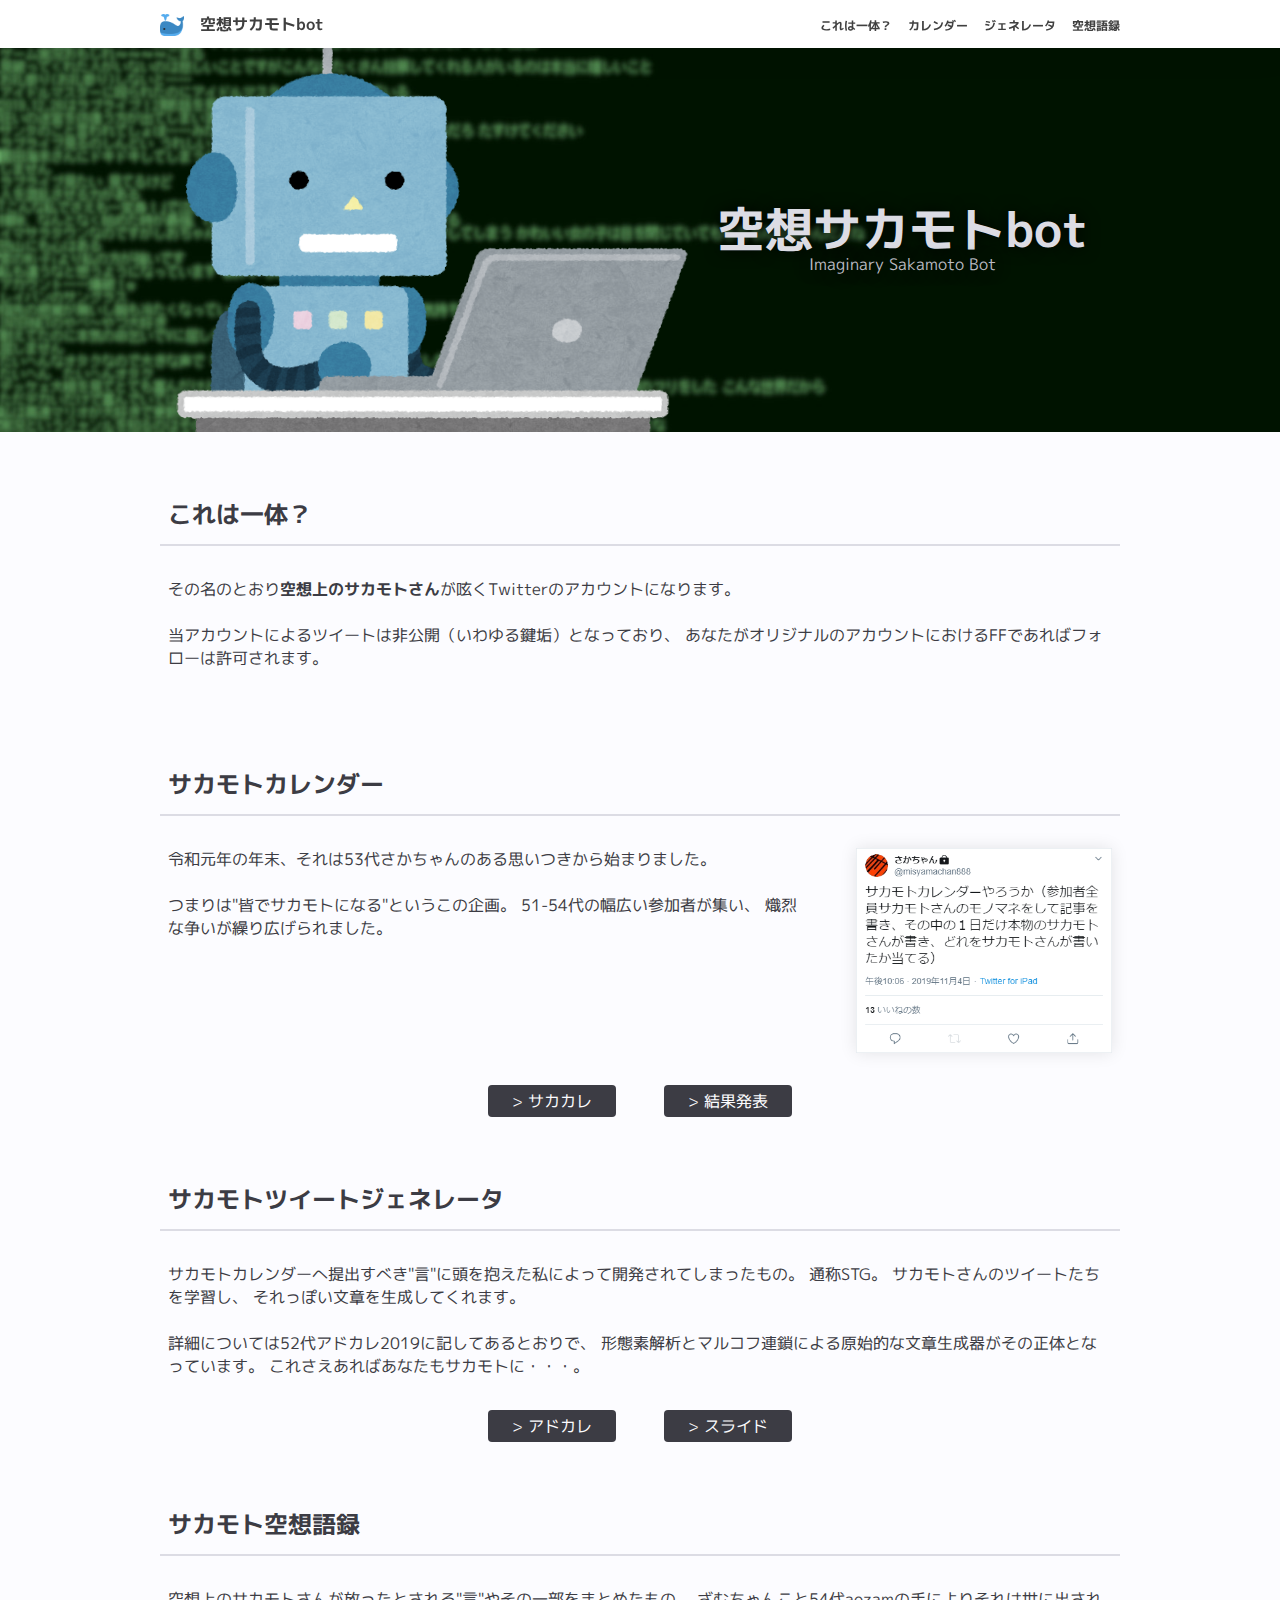
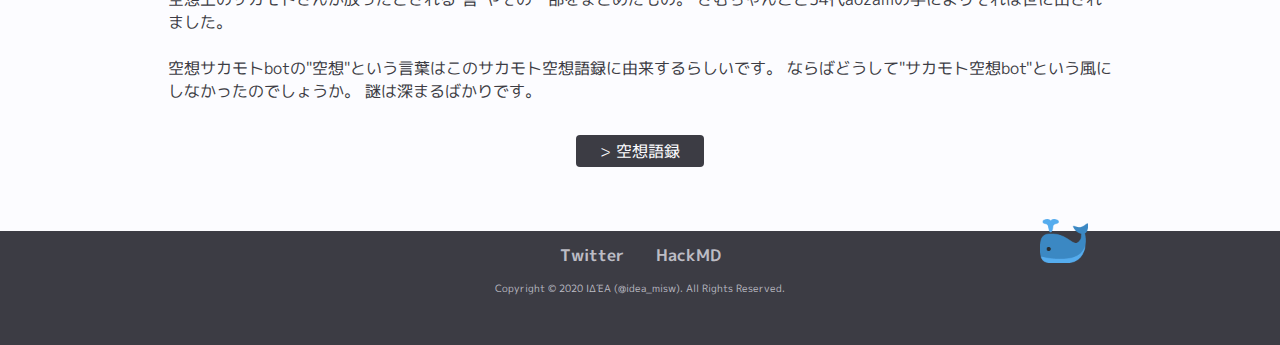
==== docs/index.html @ 8b53bc73 "Add docs directory" ====
<!DOCTYPE html>
<html lang="ja">

<head>
    <meta charset="utf-8">
    <meta name="viewport" content="width=device-width, initial-scale=1">
    <title>空想サカモトbot</title>
    <link rel="icon" href="favicon.ico">
    <link rel="stylesheet" href="style.css">
</head>

<body class="page">
    <div class="page__inner">
        <header class="header page__header">
            <div class="header__inner">
                <h1 class="logo header__logo">
                    <img class="logo__image" src="img/spouting_whale.png">
                    <span class="logo__text">空想サカモトbot</span>
                </h1>
                <nav class="menu header__menu">
                    <input type="checkbox" id="checkbox" class="menu__checkbox">
                    <label for="checkbox" class="button menu__button">
                        <span class="button__bar"></span>
                    </label>
                    <ul class="menu__list">
                        <li class="menu__item">
                            <a href="#overview" class="menu__link">これは一体？</a>
                        </li>
                        <li class="menu__item">
                            <a href="#calendar" class="menu__link">カレンダー</a>
                        </li>
                        <li class="menu__item">
                            <a href="#generator" class="menu__link">ジェネレータ</a>
                        </li>
                        <li class="menu__item">
                            <a href="#sayings" class="menu__link">空想語録</a>
                        </li>
                    </ul>
                </nav>
            </div>
        </header>
        <main class="main page__main">
            <div class="main__inner">
                <aside class="hero main__hero">
                    <div class="hero__inner">
                        <p class="title hero__title">
                            <span class="title__ja">空想サカモトbot</span><br>
                            <span class="title__en">Imaginary Sakamoto Bot</span>
                        </p>
                        <figure class="robot hero__image">
                            <img src="img/robot.png" class="robot__image">
                        </figure>
                    </div>
                </aside>
                <article class="article main__article">
                    <div class="article__inner">
                        <section id="overview" class="section article__section">
                            <div class="section__inner">
                                <h1 class="section__heading">これは一体？</h1>
                                <div class="content section__content">
                                    <p class="content__text">
                                        その名のとおり<b>空想上のサカモトさん</b>が呟くTwitterのアカウントになります。<br>
                                        <br>
                                        当アカウントによるツイートは非公開（いわゆる鍵垢）となっており、
                                        あなたがオリジナルのアカウントにおけるFFであればフォローは許可されます。
                                    </p>
                                </div>
                            </div>
                        </section>
                        <section id="calendar" class="section article__section">
                            <div class="section__inner">
                                <h1 class="section__heading">サカモトカレンダー</h1>
                                <div class="content section__content">
                                    <p class="content__text">
                                        令和元年の年末、それは53代さかちゃんのある思いつきから始まりました。<br>
                                        <br>
                                        つまりは"皆でサカモトになる"というこの企画。
                                        51-54代の幅広い参加者が集い、
                                        熾烈な争いが繰り広げられました。
                                    </p>
                                    <figure class="screenshot content__image">
                                        <img src="img/screenshot.png" class="screenshot__image">
                                    </figure>
                                </div>
                                <div class="external section__external">
                                    <ul class="external__list">
                                        <li class="external__item">
                                            <a href="https://adventar.org/calendars/4124" target="_blank"
                                                rel="noopener noreferrer" class="external__link">> サカカレ</a>
                                        </li>
                                        <li class="external__item">
                                            <a href="https://hackmd.io/@tDXhDauJRa-w18jv5uZifA/ryaR5uPkU"
                                                target="_blank" rel="noopener noreferrer" class="external__link">>
                                                結果発表</a>
                                        </li>
                                    </ul>
                                </div>
                            </div>
                        </section>
                        <section id="generator" class="section article__section">
                            <div class="section__inner">
                                <h1 class="section__heading">サカモトツイートジェネレータ</h1>
                                <div class="content section__content">
                                    <p class="content__text">
                                        サカモトカレンダーへ提出すべき"言"に頭を抱えた私によって開発されてしまったもの。
                                        通称STG。
                                        サカモトさんのツイートたちを学習し、
                                        それっぽい文章を生成してくれます。<br>
                                        <br>
                                        詳細については52代アドカレ2019に記してあるとおりで、
                                        形態素解析とマルコフ連鎖による原始的な文章生成器がその正体となっています。
                                        これさえあればあなたもサカモトに・・・。
                                    </p>
                                </div>
                                <div class="external section__external">
                                    <ul class="external__list">
                                        <li class="external__item">
                                            <a href="https://hackmd.io/@UYg3xdmCSoOf6eSi_ZPkug/Skpua809S"
                                                target="_blank" rel="noopener noreferrer" class="external__link">>
                                                アドカレ</a>
                                        </li>
                                        <li class="external__item">
                                            <a href="https://speakerdeck.com/idea_misw/sakamoto-tweet-generator"
                                                target="_blank" rel="noopener noreferrer" class="external__link">>
                                                スライド</a>
                                        </li>
                                    </ul>
                                </div>
                            </div>
                        </section>
                        <section id="sayings" class="section article__section">
                            <div class="section__inner">
                                <h1 class="section__heading">サカモト空想語録</h1>
                                <div class="content section__content">
                                    <p class="content__text">
                                        空想上のサカモトさんが放ったとされる"言"やその一部をまとめたもの。
                                        ざむちゃんこと54代aozamの手によりそれは世に出されました。<br>
                                        <br>
                                        空想サカモトbotの"空想"という言葉はこのサカモト空想語録に由来するらしいです。
                                        ならばどうして"サカモト空想bot"という風にしなかったのでしょうか。
                                        謎は深まるばかりです。
                                    </p>
                                </div>
                                <div class="section__external">
                                    <ul class="external__list">
                                        <li class="external__item">
                                            <a href="https://hackmd.io/@aozam/rkFHa6HaB" target="_blank"
                                                rel="noopener noreferrer" class="external__link">> 空想語録</a>
                                        </li>
                                    </ul>
                                </div>
                            </div>
                        </section>
                    </div>
                </article>
            </div>
        </main>
        <footer class="footer page__footer">
            <div class="footer__inner">
                <p class="top footer__top">
                    <a href="#top" class="top__link"><img class="top__image" src="img/spouting_whale.png"></a>
                </p>
                <div class="service footer__service">
                    <ul class="service__list">
                        <li class="service__item">
                            <a href="https://twitter.com/bot_sakamo" target="_blank" rel="noopener noreferrer"
                                class="service__link">Twitter</a>
                        </li>
                        <li class="service__item">
                            <a href="https://hackmd.io/@UYg3xdmCSoOf6eSi_ZPkug/HyITdZOxI" target="_blank"
                                rel="noopener noreferrer" class="service__link">HackMD</a>
                        </li>
                    </ul>
                </div>
                <p class="copyright footer__copyright">
                    <small class="copyright__text">Copyright © 2020 ΙΔΈΑ (@idea_misw). All Rights Reserved.</small>
                </p>
            </div>
        </footer>
    </div>
</body>

</html>
---- docs/style.css ----
@import url('https://fonts.googleapis.com/css2?family=M+PLUS+1p:wght@100;300;400;500;700;800;900&display=swap');



article,
aside,
body,
div,
figure,
footer,
h1,
h2,
header,
html,
main,
nav,
p,
section,
ul {
    border: 0;
    font-size: 100%;
    font-weight: normal;
    margin: 0;
    padding: 0;
}

a {
    text-decoration: none;
}

html {
    scroll-behavior: smooth;
}

img {
    display: block;
}

li {
    display: block;
    list-style: none;
}



.page {
    font-family: "M PLUS 1p", sans-serif;
}

.page__inner {
    display: flex;
    flex-direction: column;
}



.header {
    background-color: #ffffff;
    filter: drop-shadow(0 0 16px rgba(0, 0, 0, 0.1));
    height: 48px;
    position: fixed;
    width: 100%;
    z-index: 10;
}

.header__inner {
    display: flex;
    height: 100%;
    justify-content: space-between;
    margin: 0 auto;
    max-width: 960px;
    padding: 0 16px;
}

.logo {
    align-items: center;
    display: flex;
}

.logo__image {
    height: 24px;
    margin-right: 16px;
}

.logo__text {
    color: #404040;
    font-size: 16px;
    font-weight: bold;
}

.menu__button {
    display: none;
}

.menu__checkbox {
    display: none;
}

.menu__list {
    align-items: center;
    display: flex;
    height: 100%;
}

.menu__item {
    margin-left: 16px;
}

.menu__link {
    color: #404040;
    font-size: 12px;
    font-weight: bold;
    transition: color 0.1s;
}

.menu__link:hover {
    color: #c0c0c0;
}



.main__inner {
    padding-top: 48px;
}



.hero {
    background-color: #3c3c44;
    background-image: url("img/hero.jpg");
    background-position: center;
    background-size: cover;
    height: 384px;
}

.hero__inner {
    height: 100%;
    margin: auto;
    max-width: 960px;
    padding: 0 16px;
    position: relative;
}

.hero__title {
    position: absolute;
    right: 48px;
    top: 50%;
    transform: translateY(-50%);
    z-index: 1;
}

.hero__image {
    position: absolute;
    left: 32px;
}

.title {
    text-align: center;
    text-shadow: 0 0 16px rgba(0, 0, 0, 0.9);
}

.title__ja {
    color: #dcdce4;
    font-size: 48px;
    font-weight: bold;
    line-height: 48px;
}

.title__en {
    color: #bcbcc4;
    font-size: 16px;
}

.robot {
    height: 100%;
}

.robot__image {
    filter: saturate(50%);
    height: 100%;
    object-fit: cover;
    width: 512px;
}



.article {
    background-color: #fcfcff;
}

.article__inner {
    margin: 0 auto;
    max-width: 960px;
    padding: 0 48px;
    padding-bottom: 64px;
}

.article__section {
    padding-top: 64px;
    margin-top: 0px;
}

.section__heading {
    color: #3c3c44;
    font-size: 24px;
    font-weight: bold;
    padding: 0 8px;
    padding-bottom: 12px;
    border-bottom: solid 2px #dcdce4;
}

.section__content {
    margin: 32px 0;
    padding: 0 8px;
}

.content {
    display: flex;
}

.content__text {
    color: #3c3c44;
    flex: 1;
    font-size: 16px;
}

.content__image {
    margin-left: 48px;
}

.screenshot__image {
    box-shadow: 0 0 16px rgba(0, 0, 0, 0.1);
    width: 256px;
}

.external__list {
    display: flex;
    justify-content: center;
}

.external__item {
    margin: 0 24px;
}

.external__link {
    background-color: #3c3c44;
    border-radius: 4px;
    color: #fcfcff;
    display: block;
    font-size: 16px;
    line-height: 32px;
    text-align: center;
    transition: background-color 0.1s;
    width: 128px;
}

.external__link:hover {
    background-color: #7c7c84;
}



.footer {
    background-color: #3c3c44;
    flex: 1;
}

.footer__inner {
    max-width: 960px;
    padding: 0 16px;
    padding-bottom: 48px;
    position: relative;
    margin: 0 auto;
}

.top {
    position: absolute;
    right: 48px;
    top: -16px;
    transition: filter 0.1s, transform 0.1s;
}

.top:hover {
    filter: brightness(75%);
    transform: translateY(-8px);
}

.top__image {
    width: 48px;
}

.service {
    height: 48px;
}

.service__list {
    align-items: center;
    display: flex;
    height: 100%;
    justify-content: center;
}

.service__item {
    margin: 0 16px;
}

.service__link {
    color: #bcbcc4;
    font-size: 16px;
    font-weight: bold;
    transition: color 0.1s;
}

.service__link:hover {
    color: #dcdce4;
}

.copyright {
    color: #bcbcc4;
    font-size: 12px;
    text-align: center;
}



@media screen and (max-width: 768px) {
    .header__menu {
        position: relative;
    }

    .title__ja {
        font-size: 32px;
        line-height: 32px;
    }

    .menu__button {
        display: block;
    }

    .menu__list {
        background-color:#ffffff;
        display: block;
        height: auto;
        left: calc(100% + 16px);
        position: absolute;
        transition: transform 0.5s;
        width: 50vw;
    }
    
    .menu__item:nth-child(odd) {
        background-color: #f4f4f4;
    }

    .menu__checkbox:checked ~ .menu__list {
        transform: translateX(-100%);
    }

    .menu__item {
        margin-left: 0;
    }

    .menu__link {
        display: block;
        font-size: 16px;
        padding: 16px;
    }

    .button {
        cursor: pointer;
        height: 100%;
        position: relative;
        width: 24px;
    }

    .button::before,
    .button > span,
    .button::after {
        background-color: #404040;
        bottom: 0;
        content: "";
        display: block;
        height: 2px;
        left: 0;
        margin: auto;
        position: absolute;
        right: 0;
        top: 0;
        transition: transform 0.5s, width 0.5s;
        width: 100%;
    }

    .button::before {
        transform: translateY(-6px);
    }

    .button::after {
        transform: translateY(6px);
    }

    .menu__checkbox:checked ~ .button > .button__bar {
        width: 0;
    }

    .menu__checkbox:checked ~ .button::before {
        transform: rotate(45deg);
    }

    .menu__checkbox:checked ~ .button::after {
        transform: rotate(135deg);
    }



    .hero {
        height: 256px;
    }

    .hero__title {
        right: 50%;
        transform: translate(50%, -50%);
    }

    .title {
        width: calc(100% - 32px);
    }

    .title__text-ja {
        font-size: 36px;
        line-height: 36px;
    }

    .hero__image {
        display: none;
    }



    .article__inner {
        padding: 0 24px;
        padding-bottom: 64px;
    }

    .section__content {
        margin-bottom: 0;
        padding: 0;
    }

    .content {
        display: block;
    }

    .content__text {
        padding: 8px;
    }

    .content__image {
        margin-left: 0;
        margin-top: 32px;
    }

    .screenshot__image {
        display: block;
        margin: 0 auto;
        max-width: 256px;
        width: 100%;
    }

    .external__list {
        display: block;
    }

    .external__item {
        margin: 0;
        margin-top: 32px;
    }

    .external__link {
        margin: 0 auto;
        max-width: 256px;
        width: 100%;
    }



    .top {
        right: 50%;
        top: -16px;
        transform: translateX(50%);
    }

    .top:hover {
        transform: translate(50%, -8px);
    }

    .footer__service {
        padding-top: 32px;
    }
}
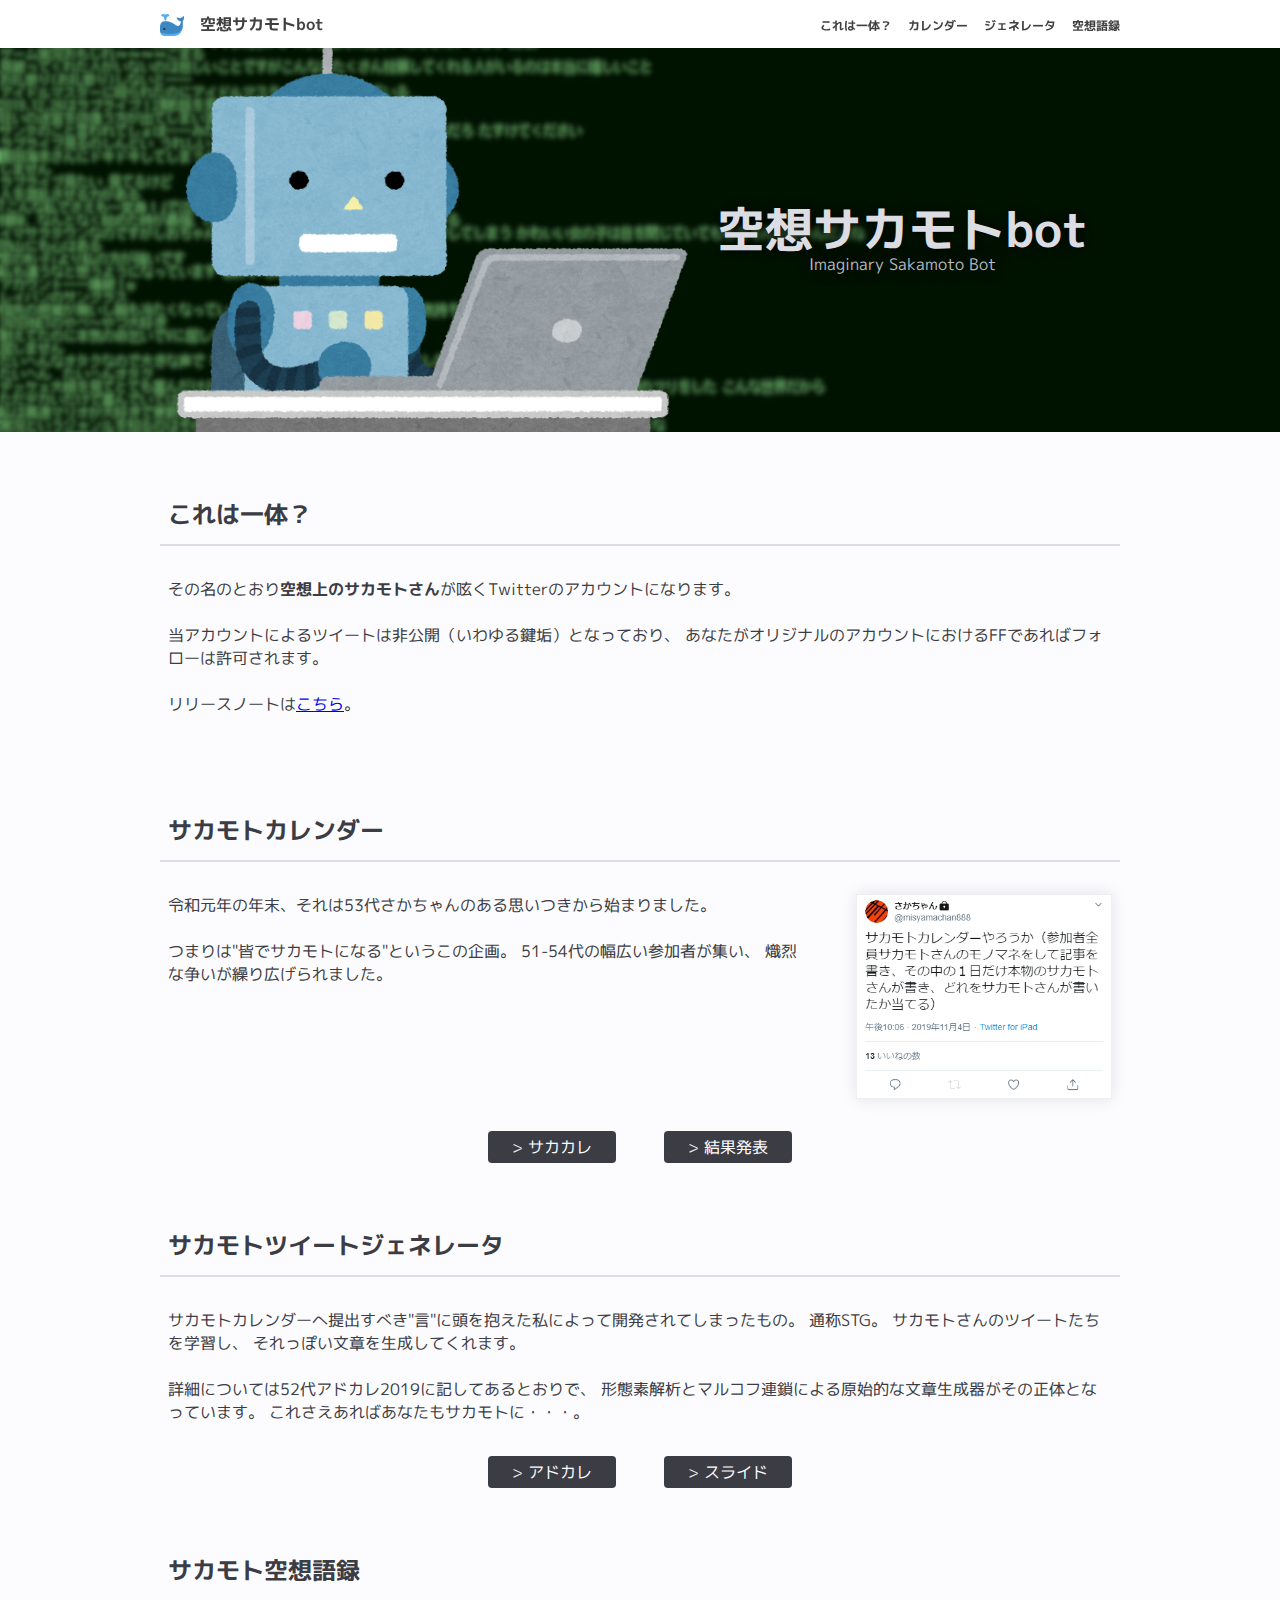
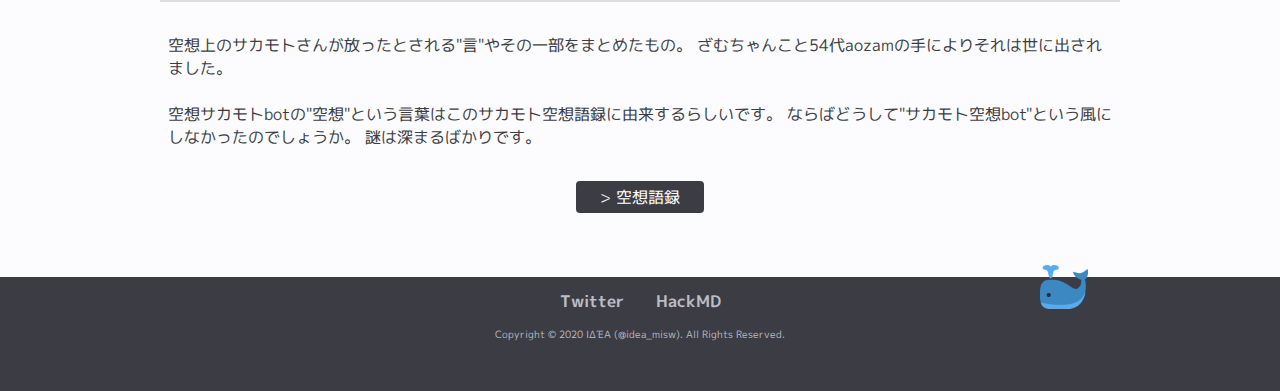
==== commit 749a7f54: "Update docs" ====
--- a/docs/index.html
+++ b/docs/index.html
@@ -62,7 +62,10 @@
                                         その名のとおり<b>空想上のサカモトさん</b>が呟くTwitterのアカウントになります。<br>
                                         <br>
                                         当アカウントによるツイートは非公開（いわゆる鍵垢）となっており、
-                                        あなたがオリジナルのアカウントにおけるFFであればフォローは許可されます。
+                                        あなたがオリジナルのアカウントにおけるFFであればフォローは許可されます。<br>
+                                        <br>
+                                        リリースノートは<a href="https://idea-misw.github.io/sakamotcha-bot/release-notes/"
+                                            class="internal__link">こちら</a>。
                                     </p>
                                 </div>
                             </div>
--- a/docs/style.css
+++ b/docs/style.css
@@ -233,6 +233,10 @@
     width: 256px;
 }
 
+.internal__link {
+    text-decoration: underline;
+}
+
 .external__list {
     display: flex;
     justify-content: center;
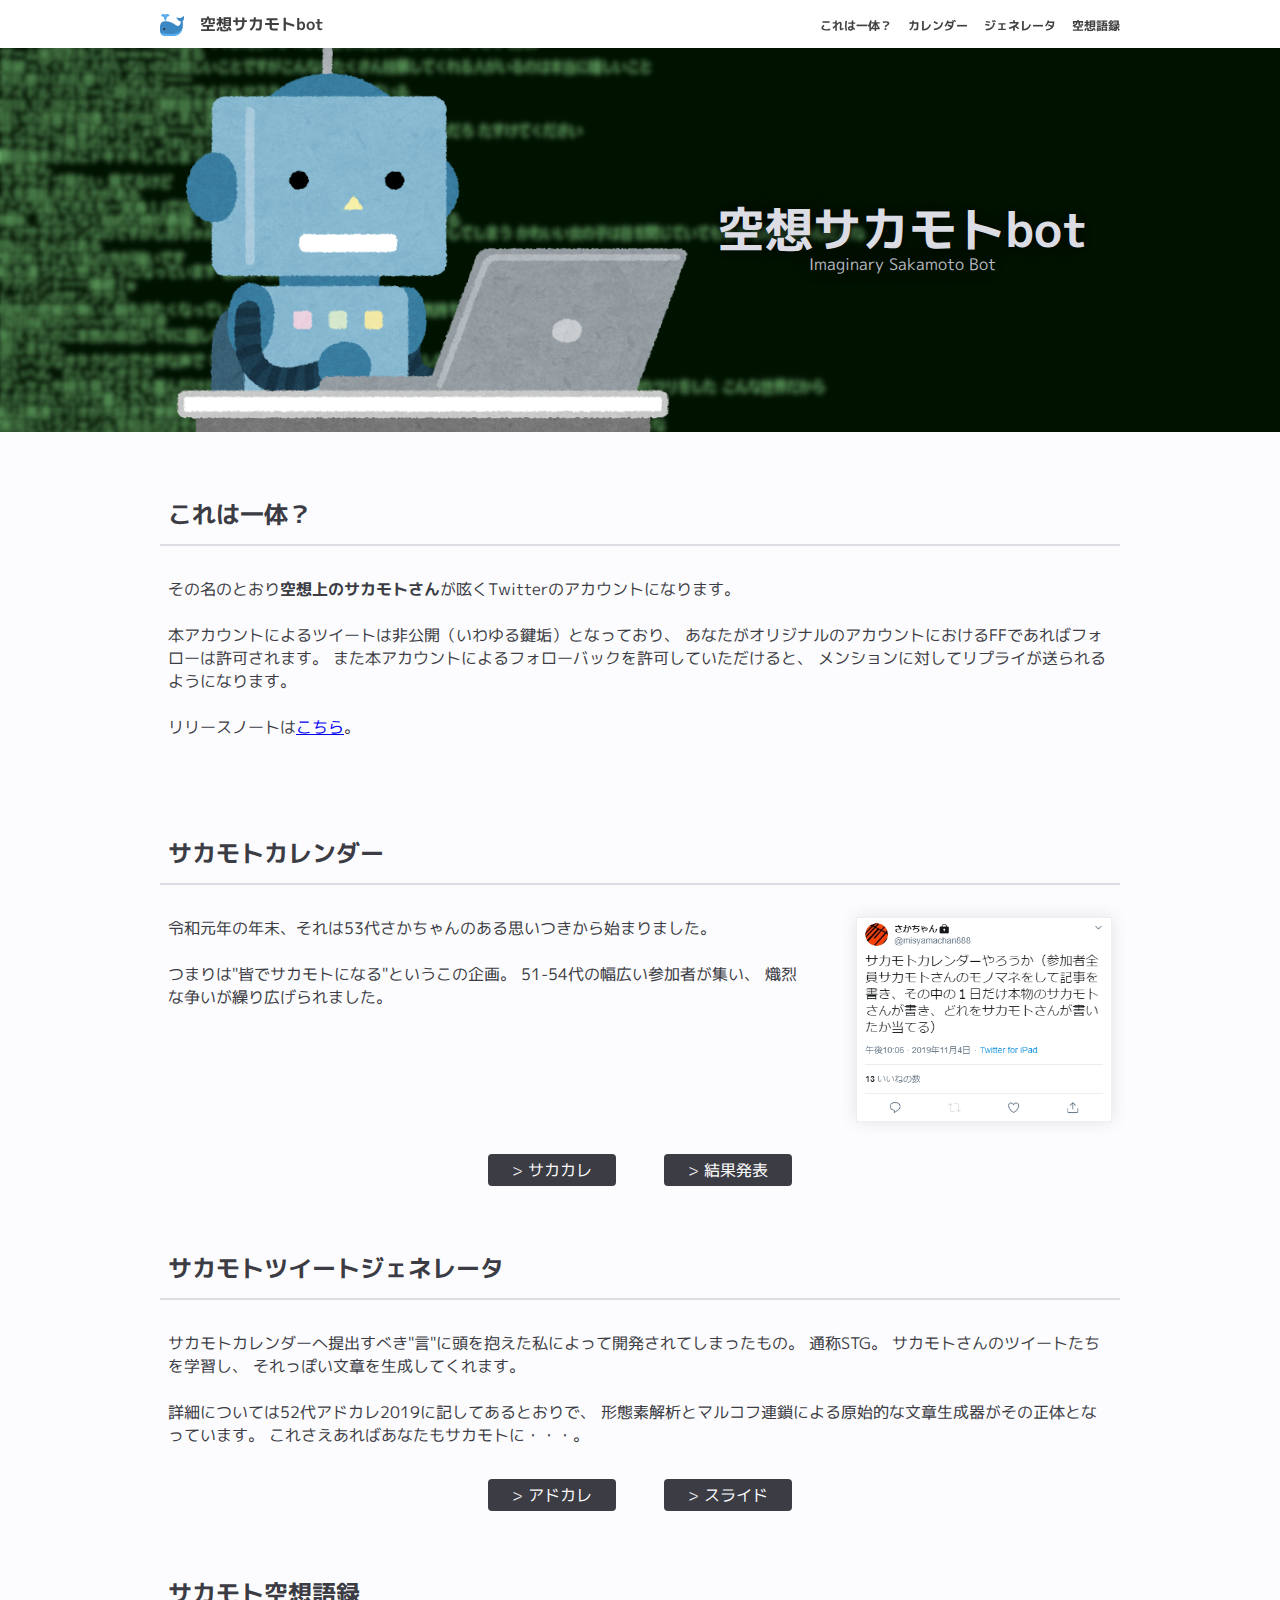
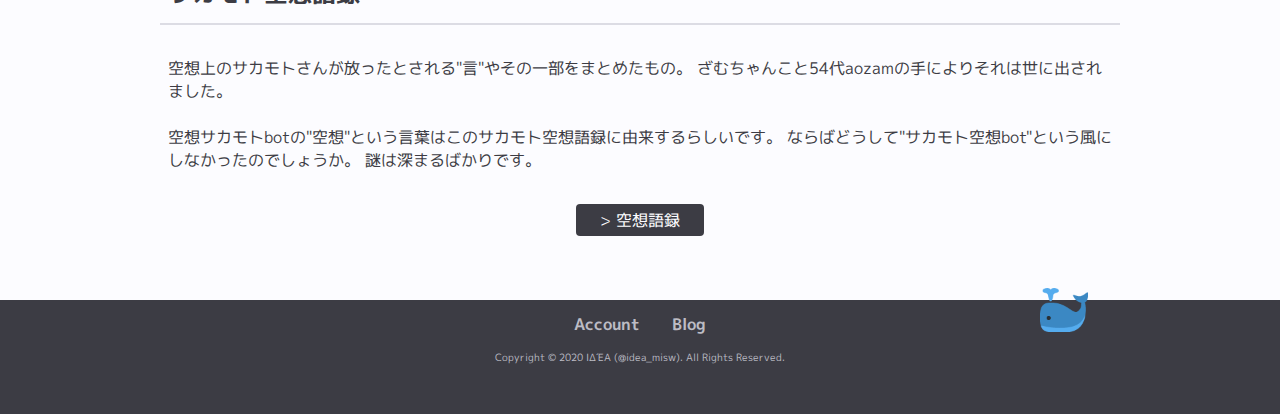
==== commit 0776865f: "Update docs/" ====
--- a/docs/index.html
+++ b/docs/index.html
@@ -4,6 +4,8 @@
 <head>
     <meta charset="utf-8">
     <meta name="viewport" content="width=device-width, initial-scale=1">
+    <meta name="description" content="その名のとおり空想上のサカモトさんが呟くTwitterのアカウントになります。本アカウントによるツイートは非公開（いわゆる鍵垢）となっており、あなたがオリジナルのアカウントにおけるFFであればフォローは許可されます。また本アカウントによるフォローバックを許可していただけると、メンションに対してリプライが送られるようになります。リリースノートはこちら。">
+    <meta name="keywords" content="空想サカモトbot,サカモトカレンダー,サカモトツイートジェネレータ,サカモト空想語録">
     <title>空想サカモトbot</title>
     <link rel="icon" href="favicon.ico">
     <link rel="stylesheet" href="style.css">
@@ -61,8 +63,10 @@
                                     <p class="content__text">
                                         その名のとおり<b>空想上のサカモトさん</b>が呟くTwitterのアカウントになります。<br>
                                         <br>
-                                        当アカウントによるツイートは非公開（いわゆる鍵垢）となっており、
-                                        あなたがオリジナルのアカウントにおけるFFであればフォローは許可されます。<br>
+                                        本アカウントによるツイートは非公開（いわゆる鍵垢）となっており、
+                                        あなたがオリジナルのアカウントにおけるFFであればフォローは許可されます。
+                                        また本アカウントによるフォローバックを許可していただけると、
+                                        メンションに対してリプライが送られるようになります。<br>
                                         <br>
                                         リリースノートは<a href="https://idea-misw.github.io/sakamotcha-bot/release-notes/"
                                             class="internal__link">こちら</a>。
@@ -167,11 +171,11 @@
                     <ul class="service__list">
                         <li class="service__item">
                             <a href="https://twitter.com/bot_sakamo" target="_blank" rel="noopener noreferrer"
-                                class="service__link">Twitter</a>
+                                class="service__link">Account</a>
                         </li>
                         <li class="service__item">
-                            <a href="https://hackmd.io/@UYg3xdmCSoOf6eSi_ZPkug/HyITdZOxI" target="_blank"
-                                rel="noopener noreferrer" class="service__link">HackMD</a>
+                            <a href="https://idea-misw.hatenablog.com/entry/2020/12/16/000000" target="_blank"
+                                rel="noopener noreferrer" class="service__link">Blog</a>
                         </li>
                     </ul>
                 </div>
